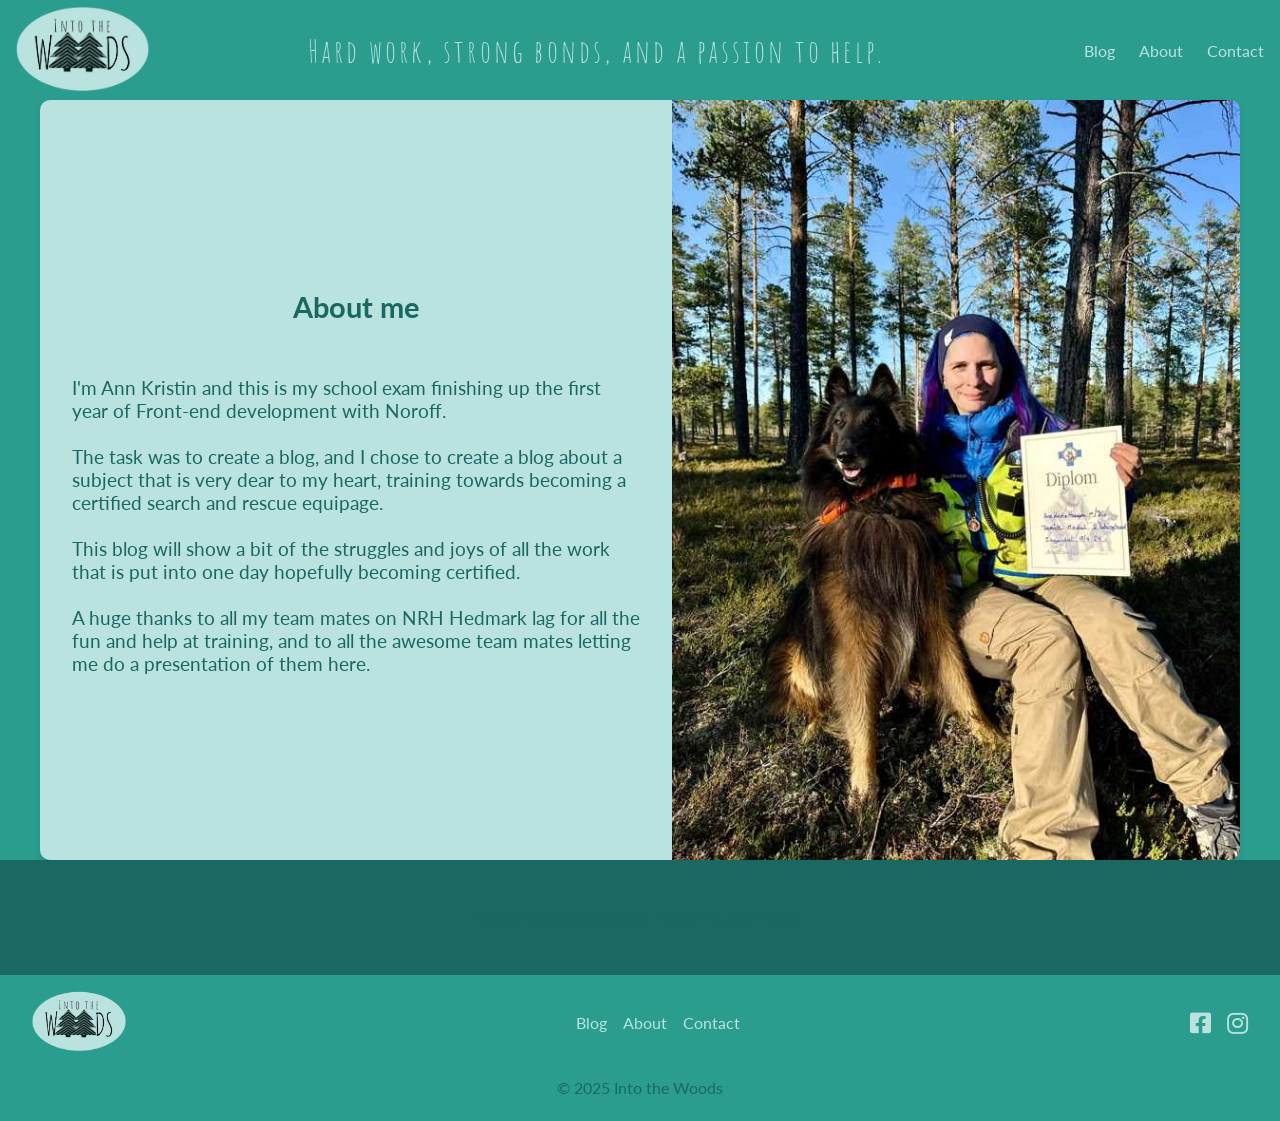
==== about.html @ 309b7427 "Getting there" ====
<!DOCTYPE html>
<html lang="en">
<head>
  <meta charset="UTF-8">
  <meta name="viewport" content="width=device-width, initial-scale=1.0">
  <link href="https://cdnjs.cloudflare.com/ajax/libs/font-awesome/5.15.4/css/all.min.css" rel="stylesheet">
  <link href="https://fonts.googleapis.com/css2?family=Lato:wght@400;700&display=swap" rel="stylesheet">
  <title>Into the Woods</title>
  <link rel="stylesheet" href="css/style.css">
  <script src="js/main.js" defer></script>
  <script src="js/index.js" defer></script>
  <script src="js/carousel.js" defer></script>

</head>
<body>
  <div id="header"></div>

  <main>
    <section class="about-me">
        <div class="about-me-content">
          <div class="about-me-text">
            <h1>About me</h1>
            <p>I'm Ann Kristin and this is my school exam finishing up the first year of Front-end development with Noroff. <br /><br />
              The task was to create a blog, and I chose to create a blog about a subject that is very dear to my heart, training towards becoming a certified search and rescue equipage.<br /><br />
              This blog will show a bit of the struggles and joys of all the work that is put into one day hopefully becoming certified.<br /><br />A huge thanks to all my team mates on NRH Hedmark lag for all the fun and help at training, and to all the awesome team mates letting me do a presentation of them here. </p>
          </div>
          <div class="about-me-image">
            <img src="images/AnnKristinDio.jpg" alt="Dog and handler sitting in the forest showing off a diploma">
          </div>
        </div>
      </section>
      

    <section class="latest-blog-posts">
    <div id="latest-blog-posts"></div>
  </section>

  </main>

  <div id="footer"></div>


</body>
</html>
---- css/style.css ----
:root {
    --primary-color: #2a9d8f; 
    --text-color: #264653; 
    --light-color: #BAE2DF; 
    --dark-color: #1A6862; 
}

/* General styles */
body {
    font-family: 'Lato', Arial, sans-serif; 
    margin: 0;
    padding: 0;
    overflow-x: hidden;
    width: 100%; 
    box-sizing: border-box;
    background-color: var(--primary-color); 
}

main {
  background-color: var(--primary-color); 
  }


h1 {
  text-align: center;
  color: var(--dark-color);
  margin-bottom: 2rem;
}

h2 {
  text-align: center;
  color: var(--dark-color);
}

html {
  overflow-x: hidden; 
}
* {
  box-sizing: border-box; 
}

/* Header Container */
.header-container {
    display: flex;
    justify-content: space-between;
    align-items: center;
    padding: 0.5rem 1rem;
    background-color: var(--primary-color);
    height: 100px;
    box-sizing: border-box;
}

/* Logo */
.logo img {
    max-height: 85px; 
    width: auto; 
    object-fit: contain;
}

/* Slogan Styling */
.header-slogan {
    font-family: 'Amatic SC', cursive;
    font-size: 2rem; 
    color: var(--light-color); 
    margin: 10px;
    text-align: center; 
    letter-spacing: 0.1em; 
  }
  

/* Navigation Links */
.nav-links {
    display: flex;
    list-style: none;
    gap: 1.5rem;
}

.nav-links a {
    color: var(--light-color);
    text-decoration: none;
    font-size: 1rem;
}

.nav-links a:hover,
.nav-links a:focus {
    text-decoration: underline; 
}

.nav-links a.active {
  font-weight: bold;
  text-decoration: underline;
  color: var(--primary-color); 
}

/* Responsive Design header*/
@media (max-width: 768px) {
    .header-container {
        flex-direction: column;
        height: auto;
        padding-inline-start : 0px;
    }

.nav-links {
  display: flex;
  list-style: none;
  gap: 1.5rem;
  padding: 0;
  margin: 0;
}

.nav-links a {
  text-decoration: none;
  color: var(--light-color); 
  font-size: 1.5rem; 
  font-weight: normal;
}

    .logo img {
        width: auto;
    }
}

/* Bottom Section */
.bottom-section {
  height: 300px; 
  overflow: hidden; 
  position: relative;
}

.scroll-container {
  height: 100%;
  overflow-y: scroll;
  -webkit-overflow-scrolling: touch; 
}

.scroll-container::-webkit-scrollbar {
  display: none; 
}

.scroll-container {
  scrollbar-width: none; 
}



.scroll-container img {
  height: auto;
  width: 100%; 
  object-fit: cover; 
}


/* Footer styles */
.footer-container {
  display: flex;
  justify-content: space-between;
  align-items: center;
  background-color: var(--primary-color);
  padding: 1rem 2rem;
  flex-wrap: wrap; 
  color: var(--light-color);
  gap: 1rem; 
}

.footer-logo img {
  max-height: 60px;
  width: auto;
}

.footer-container p {
  margin: 0;
  font-size: 1rem;
  text-align: center;
  width: 100%; 
  bottom: 0; 
  left: 0;
  right: 0;
  background-color: var(--primary-color);
  padding: 0.5rem 0; 
}

.footer-nav,
.social-links {
  list-style: none;
  display: flex;
  gap: 1rem;
  padding: 0;
  margin: 0;
}

.footer-nav a,
.social-links a {
  text-decoration: none;
  color: var(--light-color);
  font-size: 1rem;
}

.footer-nav a:hover,
.social-links a:hover {
  text-decoration: underline;
}

.social-links a {
  font-size: 1.5rem; 
}

/* Responsive design for small screens */
@media (max-width: 768px) {
  .footer-container {
      flex-direction: column;
      align-items: center;
      text-align: center;
      height: auto;
      gap: 1.5rem;
  }

  .footer-logo img {
    max-height: 70px;
  }

  .footer-nav,
  .social-links {
      flex-direction: column; 
      align-items: center; 
      gap: 1.5rem; 
  }
 

  .footer-container p {
      position: static; 
      margin-top: 1rem;
  }

    /* Responsive Design footer */
    .footer-container {
      flex-direction: column; 
      text-align: center; 
    }
  
    .footer-container a {
      font-size: 1.5rem; 
    }

    .social-links a {
      font-size: 2rem; 
    }
  }
  





/* Intro Section */
.intro {
  display: flex;
  justify-content: space-between;
  align-items: stretch; 
  padding: 2rem;
  background-color: var(--light-color);
  max-height: 600px;
  gap: 2rem;

   
}

.intro-content {
  display: flex;
  justify-content: space-between;
  align-items: stretch; 
  width: 100%;
  gap: 2rem;
  max-width: 1200px; 
  margin: 0 auto; 
  width: 100%; 
  box-sizing: border-box; 

}

.intro-content img {
  width: 40%; 
  aspect-ratio: 2 / 3; 
  object-fit: cover; 
  border-radius: 10px;
  box-shadow: 0 4px 6px rgba(0, 0, 0, 0.1);

}

.intro-content p {
  flex: 1; 
  text-align: center;
  font-size: 1.5rem;
  color: var(--light-color);
  background-color: var(--dark-color);
  padding: 2rem;
  border-radius: 10px;
  box-shadow: 0 4px 6px rgba(0, 0, 0, 0.1);
  display: flex;
  justify-content: center;
  align-items: center;
}

  /* Responsive Design intro */

@media (max-width: 768px) {
  .intro {
    flex-direction: column; 
    align-items: center; 
    padding: 0rem; 
    max-height: none;
  }

  .intro-content {
    flex-direction: column; 
    align-items: center; 
    gap: 0rem;
}

  .intro-content img {
    width: 75%; 
    border-radius: 0%;

  }

  .intro-content p {
    width: auto; 
    height: 100%;
    margin: 0%;
    border-radius: 0%;
    margin-bottom: 20px;
  }

  .intro-content img:last-of-type {
    display: none; 
  }

}


/* Latest Blog Posts Carousel */

.latest-blog-posts {
  text-align: center;
  padding: 2rem 1rem; 
  background-color: var(--dark-color);
  color: var(--light-color);
  position: relative;
}

.carousel-heading {
  text-align: center; 
  font-size: 1.8rem; 
  color: var(--light-color); 
  margin-bottom: 20px; 
}

.carousel-container {
  position: relative;
  display: flex;
  align-items: center; 
  justify-content: center; 
  padding: 2rem;
  max-width: 1200px; 
    margin: 0 auto; 
    overflow: hidden; 
}

.carousel {
  display: flex;
  transition: transform 0.5s ease-in-out;
  width: 100%;
  position: relative;
}

.carousel-item {
  flex: 0 0 calc(100% / 3); 
  box-sizing: border-box;
  padding: 10px;
  text-align: center;
}

.carousel-link {
  text-decoration: none; 
  color: inherit; 
}

.carousel-link:hover .carousel-title {
  text-decoration: underline; 
}

.carousel-image {
  width: 100%; 
  aspect-ratio: 3 / 2; 
  object-fit: cover; 
  border-radius: 10px;
}

.carousel-title {
  font-size: 1rem;
  color: var(--light-color);
  margin: 10px 0;
  transition: color 0.3s; 
}

.carousel-title:hover {
  color: var(--primary-color); 
}


.carousel-btn {
  position: absolute;
  top: 50%; 
  transform: translateY(-50%);
  background-color: rgba(0, 0, 0, 0.5); 
  color: white;
  border: none;
  padding: 10px 15px;
  cursor: pointer;
  border-radius: 50%;
  z-index: 10;
  height: auto;
  width: auto;
}

.carousel-btn:hover {
  background-color: var(--primary-color); 
  color: var(--light-color); 
}

.carousel-btn.left {
  left: 0px; 
}

.carousel-btn.right {
  right: 0px; 
}

.carousel-dots {
  display: flex;
  justify-content: center;
  margin-top: 10px; 
}

.carousel-dot {
  width: 10px;
  height: 10px;
  background-color: #ccc;
  border-radius: 50%;
  margin: 0 5px;
  cursor: pointer;
}

.carousel-dot.active {
  background-color: #264653;
}

.view-all-link {
  text-align: center;
  margin-top: 30px; 
  margin-bottom: 30px;
}

.view-all-link a {
  font-size: 1.2rem;
  color: var(--light-color);
  font-weight: bold;
  text-decoration: none;
  padding: 0.5rem 1rem;
  border-radius: 8px;
  transition: background-color 0.3s, color 0.3s;
}

.view-all-link a:hover {
  background-color: var(--primary-color);
  color: var(--light-color); 
  text-decoration: none;
}


/* Responsive Design carousel */
@media (max-width: 768px) {
  
  .latest-blog-posts {
    padding: 1rem; 
  }

  .carousel {
    max-height: auto; 
  }

  .carousel-item {
    flex: 0 0 100%; 
    padding: 0.5rem; 
  }

  .carousel-title {
    font-size: 1rem; 
    margin-top: 0.5rem; 
  }

  .carousel-btn {
    display: none; 
  }

  .carousel-dots {
    margin-top: 1rem; 
  }


}
/* About Me Section */
.about-me-content {
  display: flex;
  align-items: stretch; 
  width: 100%;
  max-width: 1200px;
  margin: 0 auto; 
  border-radius: 10px; 
  overflow: hidden; 
  box-shadow: 0 4px 6px rgba(0, 0, 0, 0.1);
}

.about-me-text {
  flex: 1; 
  background-color: var(--light-color); 
  padding: 2rem;
  display: flex;
  flex-direction: column;
  justify-content: center; 
  color: var(--text-color);
  font-size: 1.2rem;
}

.about-me-text h2 {
  margin-top: 0;
  margin-bottom: 1rem;
  color: var(--dark-color);
  text-align: center;
}

.about-me-image {
  flex: 1; 
}

.about-me-image img {
  width: 100%; 
  height: 100%; 
  object-fit: cover; 
}

/* Responsiv Design */
@media (max-width: 768px) {
  .about-me-content {
    flex-direction: column; 
    border-radius: 0%;
  }

  .about-me-text {
    padding: 1.5rem; 
  }

  .about-me-image img {
    height: auto; 
  }
}


/* Contact Section */

.contact-header {
  background-color: var(--primary-color);
  padding: 1rem;
}

.contact-container {
  display: flex;
  justify-content: center;
  align-items: stretch;
  margin: 2rem auto;
  max-width: 1200px;
  gap: 2rem;
  background-color: var(--primary-color);
  padding: 2rem;

}

.info-box,
.form-box {
  background-color: var(--light-color);
  border-radius: 20px;
  flex: 1; 
  display: flex;
  flex-direction: column;
  justify-content: space-between; 
  overflow: hidden;
  
}
.info-content {
  display: flex;
  flex-direction: column;
  text-align: center;
  
}

.info-box h2,
.form-box h2 {
  margin-top: 0;
  margin-bottom: 1rem;
  text-align: center; 
  color: var(--dark-color);
  padding: 2rem;
  margin-bottom: 0; 
  padding-bottom: 0;
}

.info-box img {
  margin-top: auto; 
  width: 100%;
  height: auto; 
  object-fit: cover; 
  border-radius: 0 0 20px 20px; 
}
.info-box h2, p {
  color: var(--dark-color);
}

.info-box p {
  padding: 2rem;
}

.form-box h2, label {
  color: var(--dark-color);
}

form {
  display: flex;
  flex-direction: column;
  flex: 1;
  justify-content: center; 
  padding: 2rem;
}

.form-box form {
  display: flex;
  flex-direction: column;
  flex: 1;
  justify-content: flex-start; 
  padding: 2rem;
}

form label {
  margin-top: 1rem;
  margin-left: 0.3rem;
  margin-bottom: 0.3rem;
}

form button {
  margin-top: 1rem;
}

input,
textarea {
  padding: 0.8rem;
  border: 1px solid #ccc;
  border-radius: 10px;
  font-size: 1rem;
}

textarea {
  resize: none;
  height: 120px;
}

button {
  background-color: #264653;
  color: white;
  padding: 0.8rem;
  border: none;
  border-radius: 10px;
  font-size: 1rem;
  cursor: pointer;
  margin-top: 1rem; 
}

button:hover {
  background-color: #1A6862;
}

#error-messages {
  margin-top: 1rem;
  color: var(--dark-color);
  font-size: 0.9rem;
}

@media (max-width: 768px) {
  .contact-container {
    flex-direction: column;
    padding: 0rem;
    gap: 0rem;
  }

  .info-box,
  .form-box {
    width: 100%;
  margin: 0 0; 
  border-radius: 0px;
  }

  .info-box img {
    height: 200px; 
    border-radius: 0px;
  }

}

/* Blog posts overview */
.blog-overview {
  padding: 2rem;
  background-color: var(--primary-color);
  text-align: center;
  max-width: 1200px;
  margin: auto;
}

.blog-overview-top {
  background-color: var(--light-color) ;
  
}

.blog-overview-top h1 {
padding-top: 1rem;
}

.filters {
  display: flex;
  justify-content: center;
  gap: 1rem;

}

.filters button {
  padding: 0.5rem 1rem;
  background-color: var(--light-color);
  color: var(--dark-color);
  border: none;
  border-radius: 5px;
  cursor: pointer;
  font-size: 1rem;
}

.filters button:hover {
  background-color: var(--dark-color);
  color: var(--light-color);
}

.blog-grid {
  display: grid;
  grid-template-columns: repeat(auto-fit, minmax(300px, 1fr));
  gap: 1rem;
  margin: 0 auto;
  margin-bottom: 2rem;
  background-color: var(--dark-color);
  padding: 1rem;
}



.blog-post {
  background-color: var(--light-color);
  border-radius: 10px;
  overflow: hidden;
  box-shadow: 0 4px 6px rgba(0, 0, 0, 0.1);
  text-align: center;
  text-decoration: none;
  transition: transform 0.3s ease, box-shadow 0.3s ease;
}
.blog-overview .blog-post:hover {
  transform: translateY(-5px);
  box-shadow: 0 4px 6px rgba(0, 0, 0, 0.2);
}

.blog-post-page .blog-post:hover {
  transform: none; 
  box-shadow: none;
}


.blog-post img {
  width: 100%;
  height: 250px;
  object-fit: cover;
  object-position: 50% 25%;
}

.blog-post h2 {
  font-size: 1rem;
  color: var(--dark-color);
  padding: 0.5rem;
}

.load-more {
  margin: 20px auto;
  padding: 0.7rem 2rem;
  background-color: var(--dark-color);
  color: var(--light-color);
  border: none;
  border-radius: 5px;
  cursor: pointer;
  font-size: 1rem;
  text-align: center;
  
}

.load-more:hover {
  background-color: var(--primary-color);
}

@media (max-width: 768px) {
  .blog-overview {
    padding: 0%;  
  }
}

#comments-section {
  margin-top: 30px;
  padding: 20px;
  background-color: var(--light-color);
  border-radius: 8px;
}

#comment-form {
  display: flex;
  flex-direction: column;
  gap: 10px;
}

#comment-form input, #comment-form textarea {
  width: 100%;
  padding: 10px;
  border: 1px solid var(--dark-color);
  border-radius: 5px;
}

#comment-form button {
  background-color: var(--primary-color);
  color: white;
  padding: 10px;
  border: none;
  border-radius: 5px;
  cursor: pointer;
}

#comments-list ul {
  list-style-type: none;
  padding: 0;
}

#comments-list li {
  background: white;
  margin-top: 10px;
  padding: 10px;
  border-radius: 5px;
}


/* Style for the modal - hidden by default */
.modal {
  display: none; 
  position: fixed;
  z-index: 1000;
  left: 0;
  top: 0;
  width: 100%;
  height: 100%;
  background-color: rgba(0, 0, 0, 0.8); 

  justify-content: center;
  align-items: center;
  overflow: hidden; 
}

/* Active class to show the modal */
.modal.active {
  display: flex;
}

/* Style for the modal content (the image) */
.modal-content {
  max-width: 90%;
  max-height: 90%;
  border-radius: 10px;
  box-shadow: 0px 4px 8px rgba(0, 0, 0, 0.5);
  background: var(--text-color);
  object-fit: contain;
}

/* Ensure modal content does not take up unnecessary space */
.modal img {
  display: block;
  width: auto;
  max-width: 90%;
  height: auto;
  max-height: 90%;
  margin: auto;
  border-radius: 10px;
}
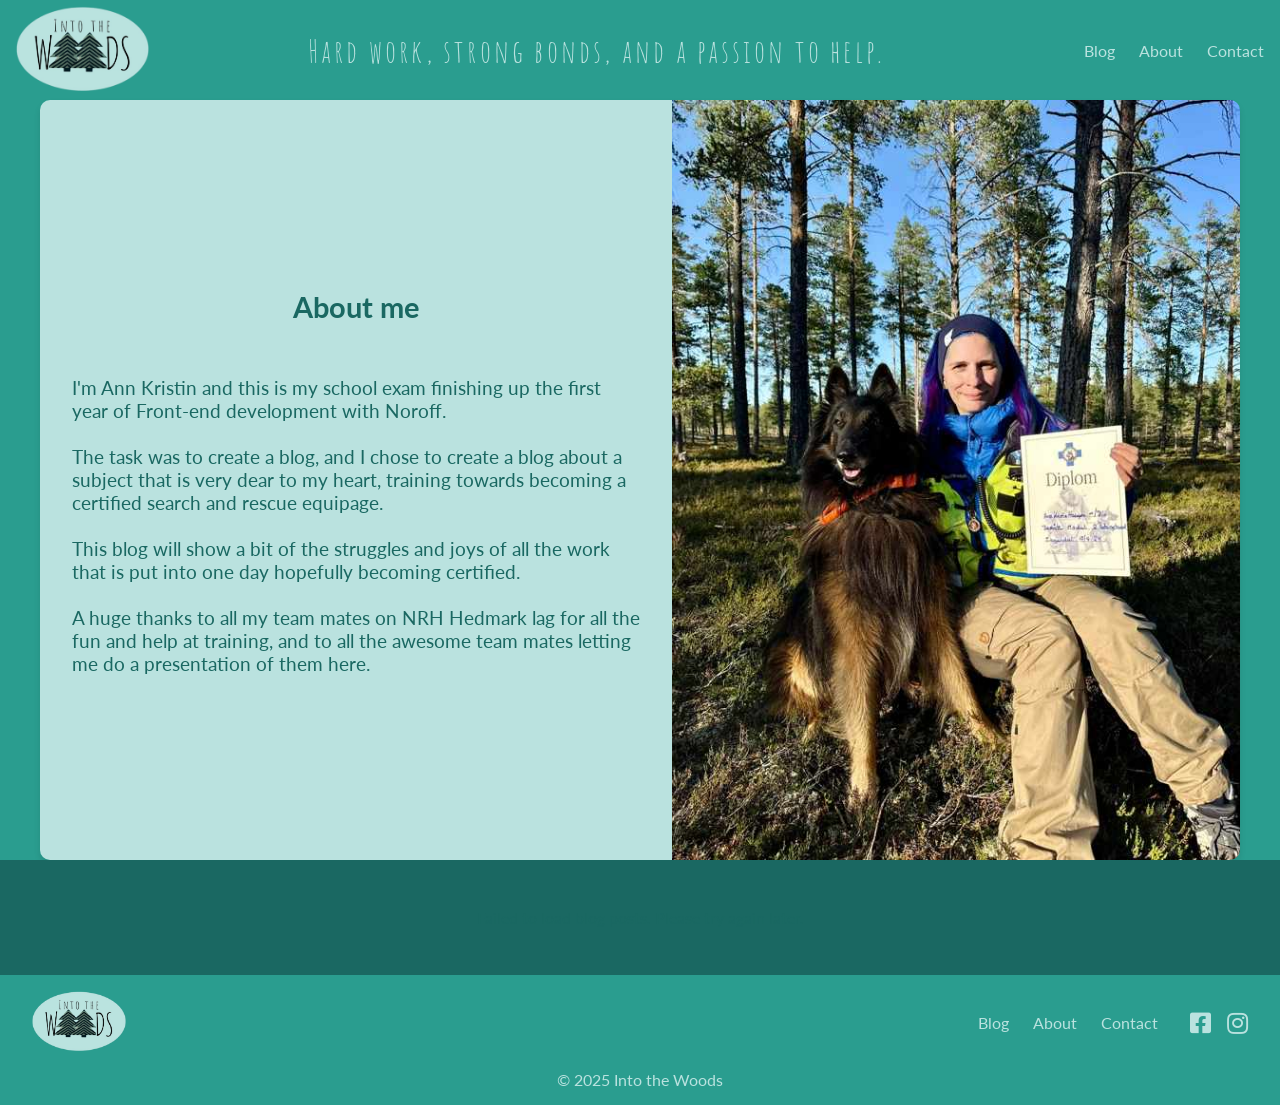
==== commit e05db06f: "hotjar" ====
--- a/about.html
+++ b/about.html
@@ -7,10 +7,22 @@
   <link href="https://fonts.googleapis.com/css2?family=Lato:wght@400;700&display=swap" rel="stylesheet">
   <title>Into the Woods</title>
   <link rel="stylesheet" href="css/style.css">
+  <link rel="icon" type="image/x-icon" href="favicon.ico">
+
   <script src="js/main.js" defer></script>
   <script src="js/index.js" defer></script>
   <script src="js/carousel.js" defer></script>
-
+<!-- Hotjar Tracking Code for Into the woods -->
+<script>
+  (function(h,o,t,j,a,r){
+      h.hj=h.hj||function(){(h.hj.q=h.hj.q||[]).push(arguments)};
+      h._hjSettings={hjid:5291741,hjsv:6};
+      a=o.getElementsByTagName('head')[0];
+      r=o.createElement('script');r.async=1;
+      r.src=t+h._hjSettings.hjid+j+h._hjSettings.hjsv;
+      a.appendChild(r);
+  })(window,document,'https://static.hotjar.com/c/hotjar-','.js?sv=');
+</script>
 </head>
 <body>
   <div id="header"></div>
--- a/css/style.css
+++ b/css/style.css
@@ -32,6 +32,10 @@
   color: var(--dark-color);
 }
 
+h3 {
+  color: var(--dark-color);
+}
+
 html {
   overflow-x: hidden; 
 }
@@ -142,7 +146,6 @@
 }
 
 
-
 .scroll-container img {
   height: auto;
   width: 100%; 
@@ -153,13 +156,12 @@
 /* Footer styles */
 .footer-container {
   display: flex;
-  justify-content: space-between;
+  justify-content: space-between; /* Logoen til venstre, navigasjonslenker + sosiale lenker til høyre */
   align-items: center;
   background-color: var(--primary-color);
   padding: 1rem 2rem;
-  flex-wrap: wrap; 
-  color: var(--light-color);
-  gap: 1rem; 
+  gap: 1rem;
+  flex-wrap: wrap; /* Responsiv oppførsel */
 }
 
 .footer-logo img {
@@ -167,84 +169,95 @@
   width: auto;
 }
 
+.footer-links {
+  display: flex;
+  justify-content: flex-end; /* Flytter alt til høyre */
+  align-items: center; /* Vertikal justering */
+  gap: 2rem; /* Avstand mellom navigasjon og sosiale lenker */
+}
+
+.footer-nav {
+  display: flex;
+  list-style: none;
+  gap: 1.5rem;
+  padding: 0;
+  margin: 0;
+}
+
+.footer-nav a {
+  text-decoration: none;
+  color: var(--light-color);
+  font-size: 1rem;
+}
+
+.footer-nav a:hover {
+  text-decoration: underline;
+}
+
+.social-links {
+  display: flex;
+  gap: 1rem;
+  list-style: none;
+  padding: 0;
+  margin: 0;
+}
+
+.social-links a {
+  color: var(--light-color);
+  font-size: 1.5rem;
+  text-decoration: none;
+}
+
+.social-links a:hover {
+  color: var(--primary-color);
+}
+
 .footer-container p {
   margin: 0;
   font-size: 1rem;
-  text-align: center;
-  width: 100%; 
-  bottom: 0; 
-  left: 0;
-  right: 0;
-  background-color: var(--primary-color);
-  padding: 0.5rem 0; 
-}
-
-.footer-nav,
-.social-links {
-  list-style: none;
-  display: flex;
-  gap: 1rem;
-  padding: 0;
-  margin: 0;
-}
-
-.footer-nav a,
-.social-links a {
-  text-decoration: none;
+  width: 100%; /* Sørger for at copyright-teksten er sentrert */
+  text-align: center;
   color: var(--light-color);
-  font-size: 1rem;
-}
-
-.footer-nav a:hover,
-.social-links a:hover {
-  text-decoration: underline;
-}
-
-.social-links a {
-  font-size: 1.5rem; 
-}
+}
+
+
 
 /* Responsive design for small screens */
 @media (max-width: 768px) {
   .footer-container {
       flex-direction: column;
       align-items: center;
-      text-align: center;
-      height: auto;
-      gap: 1.5rem;
+     
+  }
+
+ .social-links a {
+      font-size: 2rem;
+  }
+
+  .footer-nav a {
+      font-size: 1.5rem;
   }
 
   .footer-logo img {
     max-height: 70px;
   }
 
-  .footer-nav,
-  .social-links {
-      flex-direction: column; 
-      align-items: center; 
-      gap: 1.5rem; 
-  }
- 
-
-  .footer-container p {
-      position: static; 
-      margin-top: 1rem;
-  }
-
-    /* Responsive Design footer */
-    .footer-container {
-      flex-direction: column; 
-      text-align: center; 
-    }
-  
-    .footer-container a {
-      font-size: 1.5rem; 
-    }
-
-    .social-links a {
-      font-size: 2rem; 
-    }
-  }
+  .footer-links {
+    flex-direction: column; /* Stabler navigasjon og sosiale lenker vertikalt */
+    align-items: center; /* Sentraliserer dem */
+    gap: 2rem; /* Reduserer avstanden */
+}
+
+.footer-nav {
+    justify-content: center; /* Sentraliserer navigasjonslenker */
+    gap: 1rem;
+}
+
+.social-links {
+    justify-content: center; /* Sentraliserer sosiale lenker */
+    gap: 2rem;
+}
+}
   
 
 
@@ -300,6 +313,18 @@
   align-items: center;
 }
 
+.intro-text {
+  background: var(--light-color);
+  padding: 2rem;
+
+}
+
+.intro-text p {
+  font-size: 1.5rem;
+  max-width: 1200px; 
+  margin: 0 auto; 
+  text-align: center;
+}
   /* Responsive Design intro */
 
 @media (max-width: 768px) {
@@ -769,11 +794,12 @@
   background-color: var(--light-color);
   border-radius: 10px;
   overflow: hidden;
-  box-shadow: 0 4px 6px rgba(0, 0, 0, 0.1);
   text-align: center;
   text-decoration: none;
   transition: transform 0.3s ease, box-shadow 0.3s ease;
 }
+
+
 .blog-overview .blog-post:hover {
   transform: translateY(-5px);
   box-shadow: 0 4px 6px rgba(0, 0, 0, 0.2);
@@ -821,6 +847,39 @@
   }
 }
 
+
+/* Blog page */
+.blog-post-container {
+  max-width: 800px;
+  margin: 0 auto;
+  padding: 20px;
+  background-color: var(--light-color);
+  border-radius: 10px;
+  box-shadow: 0 4px 6px rgba(0, 0, 0, 0.1);
+}
+
+.blog-post-container img {
+  max-width: 50%;
+  height: auto;
+  display: block;
+  margin: 20px auto;
+  object-fit: cover;
+  border-radius: 10px;
+  box-shadow: 0 2px 4px rgba(0, 0, 0, 0.1);
+}
+
+.blog-content {
+  text-align: left;
+}
+
+.blog-post h1 {
+  font-size: 2rem;
+  text-align: center;
+  margin-bottom: 10px;
+  color: var(--primary-color);
+}
+
+/* Comments Section */
 #comments-section {
   margin-top: 30px;
   padding: 20px;
@@ -834,7 +893,8 @@
   gap: 10px;
 }
 
-#comment-form input, #comment-form textarea {
+#comment-form input,
+#comment-form textarea {
   width: 100%;
   padding: 10px;
   border: 1px solid var(--dark-color);
@@ -850,20 +910,79 @@
   cursor: pointer;
 }
 
+#comments-list {
+ padding: 2rem;
+}
+
 #comments-list ul {
   list-style-type: none;
   padding: 0;
 }
 
 #comments-list li {
-  background: white;
+  background: #DDF6F5;
   margin-top: 10px;
+  padding: 2rem;
+  border-radius: 5px;
+}
+
+.comment-section {
+  max-width: 800px;
+  margin: 40px auto;
+  padding: 20px;
+  background-color: var(--light-color);
+  border-radius: 10px;
+  box-shadow: 0 2px 4px rgba(0, 0, 0, 0.1);
+}
+
+.comment-section h2 {
+  text-align: center;
+  color: var(--primary-color);
+  margin-bottom: 20px;
+}
+
+.comment-section input,
+.comment-section textarea {
+  width: 100%;
   padding: 10px;
+  margin-bottom: 10px;
+  border: 1px solid var(--dark-color);
   border-radius: 5px;
-}
-
-
-/* Style for the modal - hidden by default */
+  font-size: 1rem;
+}
+
+.comment-section button {
+  display: block;
+  width: 100%;
+  padding: 10px;
+  background-color: var(--primary-color);
+  color: var(--light-color);
+  font-size: 1rem;
+  border: none;
+  border-radius: 5px;
+  cursor: pointer;
+  transition: background-color 0.3s ease;
+}
+
+.comment-section button:hover {
+  background-color: var(--light-color);
+  color: var(--dark-color);
+}
+
+.comment-section ul {
+  list-style: none;
+  padding: 0;
+}
+
+.comment-section li {
+  margin-bottom: 10px;
+  padding: 10px;
+  background: var(--light-color);
+  border-radius: 5px;
+  box-shadow: 0 2px 4px rgba(0, 0, 0, 0.1);
+}
+
+/* Modal styles */
 .modal {
   display: none; 
   position: fixed;
@@ -873,18 +992,15 @@
   width: 100%;
   height: 100%;
   background-color: rgba(0, 0, 0, 0.8); 
-
   justify-content: center;
   align-items: center;
   overflow: hidden; 
 }
 
-/* Active class to show the modal */
 .modal.active {
   display: flex;
 }
 
-/* Style for the modal content (the image) */
 .modal-content {
   max-width: 90%;
   max-height: 90%;
@@ -894,7 +1010,6 @@
   object-fit: contain;
 }
 
-/* Ensure modal content does not take up unnecessary space */
 .modal img {
   display: block;
   width: auto;
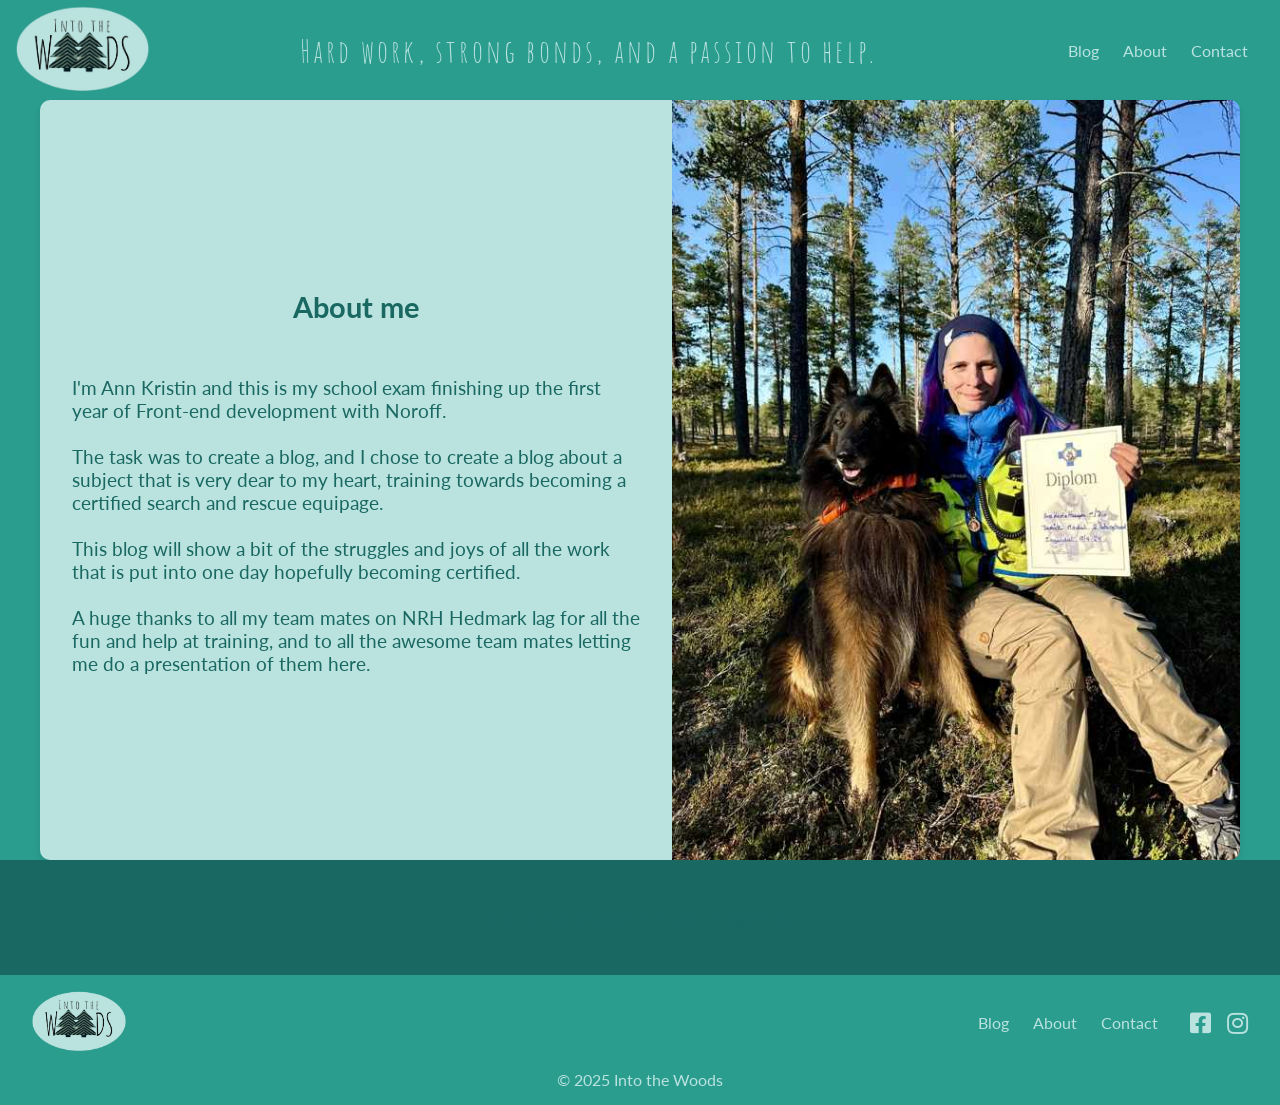
==== commit adcb4626: "Title fixes" ====
--- a/about.html
+++ b/about.html
@@ -5,12 +5,13 @@
   <meta name="viewport" content="width=device-width, initial-scale=1.0">
   <link href="https://cdnjs.cloudflare.com/ajax/libs/font-awesome/5.15.4/css/all.min.css" rel="stylesheet">
   <link href="https://fonts.googleapis.com/css2?family=Lato:wght@400;700&display=swap" rel="stylesheet">
-  <title>Into the Woods</title>
+  <title>About | Into the Woods</title>
   <link rel="stylesheet" href="css/style.css">
   <link rel="icon" type="image/x-icon" href="favicon.ico">
+  <link rel="shortcut icon" href="favicon.ico">
+  
 
   <script src="js/main.js" defer></script>
-  <script src="js/index.js" defer></script>
   <script src="js/carousel.js" defer></script>
 <!-- Hotjar Tracking Code for Into the woods -->
 <script>
--- a/css/style.css
+++ b/css/style.css
@@ -77,6 +77,7 @@
     display: flex;
     list-style: none;
     gap: 1.5rem;
+    margin-right: 1rem;
 }
 
 .nav-links a {
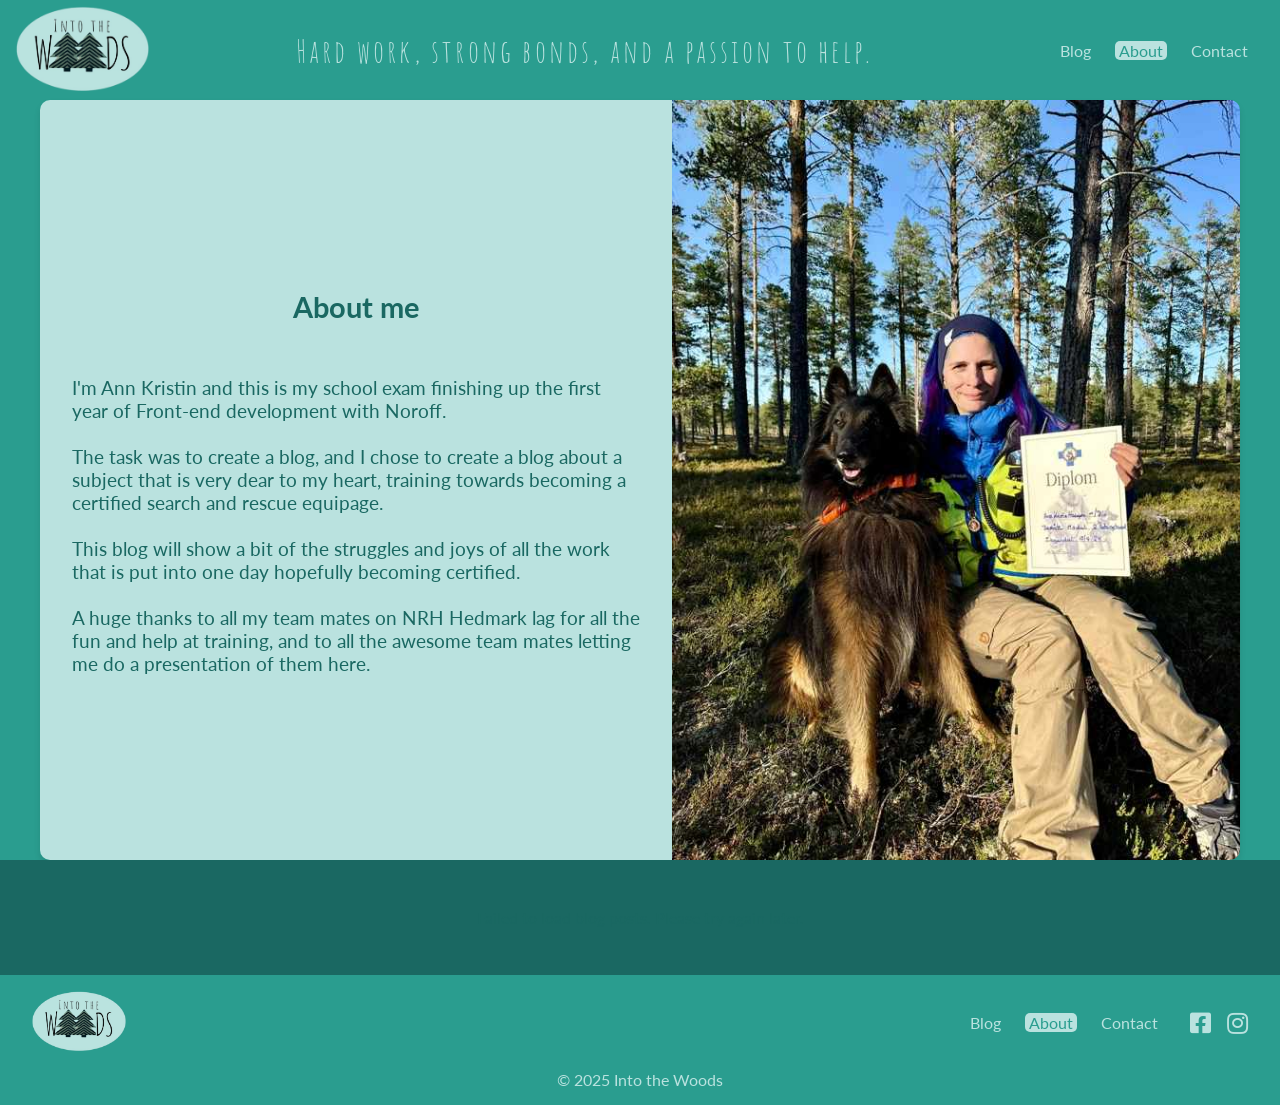
==== commit 17479a62: "Fixes after testing" ====
--- a/about.html
+++ b/about.html
@@ -7,9 +7,7 @@
   <link href="https://fonts.googleapis.com/css2?family=Lato:wght@400;700&display=swap" rel="stylesheet">
   <title>About | Into the Woods</title>
   <link rel="stylesheet" href="css/style.css">
-  <link rel="icon" type="image/x-icon" href="favicon.ico">
-  <link rel="shortcut icon" href="favicon.ico">
-  
+  <link rel="icon" type="image/png" href="/favicon.png">
 
   <script src="js/main.js" defer></script>
   <script src="js/carousel.js" defer></script>
--- a/css/style.css
+++ b/css/style.css
@@ -91,11 +91,16 @@
     text-decoration: underline; 
 }
 
-.nav-links a.active {
-  font-weight: bold;
-  text-decoration: underline;
-  color: var(--primary-color); 
-}
+.nav-links a.active,
+.footer-nav a.active {
+    color: var(--primary-color); /* Eller en annen fremhevet farge */
+    padding-left: 4px;
+    padding-right: 4px;
+    transition: all 0.3s ease;
+    background-color: var(--light-color);
+    border-radius: 5px;
+}
+
 
 /* Responsive Design header*/
 @media (max-width: 768px) {
@@ -210,7 +215,7 @@
 }
 
 .social-links a:hover {
-  color: var(--primary-color);
+  color: var(--dark-color);
 }
 
 .footer-container p {
@@ -220,6 +225,7 @@
   text-align: center;
   color: var(--light-color);
 }
+
 
 
 
@@ -779,6 +785,17 @@
   color: var(--light-color);
 }
 
+.filters button.active {
+  background-color: var(--primary-color); /* Bruk en variabel eller en fast farge */
+  color: white;
+  border: 2px solid var(--primary-color);
+  border-radius: 5px;
+  font-weight: bold;
+  transform: scale(1.05);
+  transition: all 0.2s ease;
+}
+
+
 .blog-grid {
   display: grid;
   grid-template-columns: repeat(auto-fit, minmax(300px, 1fr));
@@ -982,6 +999,26 @@
   border-radius: 5px;
   box-shadow: 0 2px 4px rgba(0, 0, 0, 0.1);
 }
+
+.adjacent-links {
+  display: flex;
+  justify-content: space-between;
+  margin-top: 20px;
+  padding-top: 10px;
+  border-top: 1px solid #ccc;
+}
+
+.adjacent-links a {
+  color: var(--primary-color);
+  text-decoration: none;
+  font-weight: bold;
+  transition: color 0.2s ease;
+}
+
+.adjacent-links a:hover {
+  color: var(--dark-color);
+}
+
 
 /* Modal styles */
 .modal {
@@ -1020,3 +1057,17 @@
   margin: auto;
   border-radius: 10px;
 }
+
+@media (max-width: 768px) {
+    .blog-image {
+        width: 100vw; /* Fyll hele skjermbredden */
+        margin: 0; /* Fjern marginer */
+    }
+
+    .blog-post-container img { 
+        max-width: 100%; /* Fyll hele skjermbredden */
+        margin: 0px;
+        padding: 0px;
+        border-radius: 0%;
+}
+}
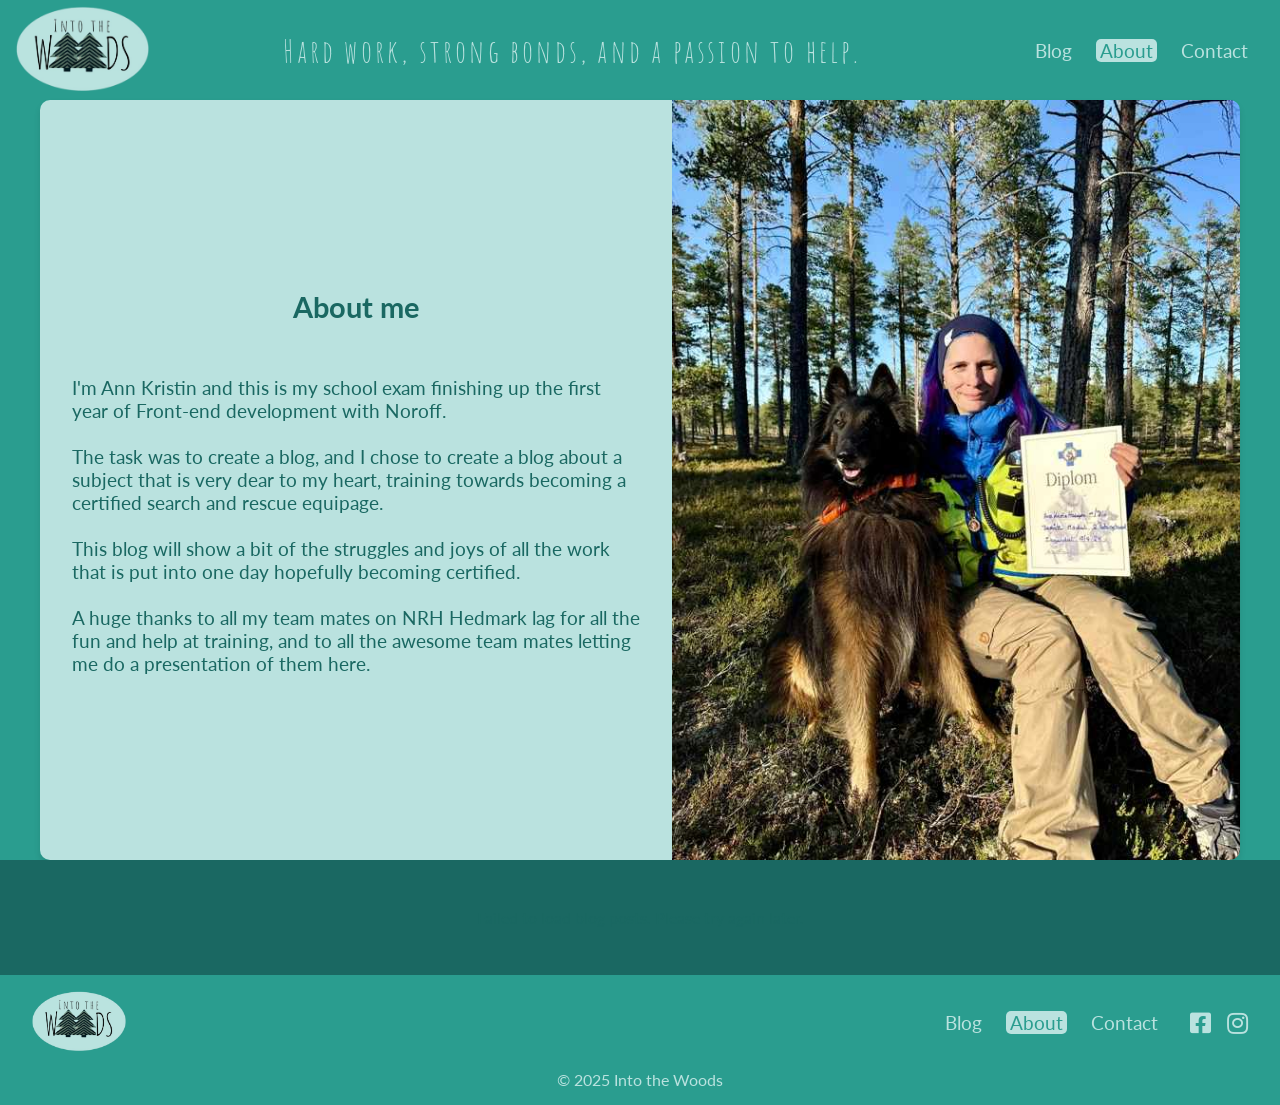
==== commit f09c05eb: "Added descriptions" ====
--- a/about.html
+++ b/about.html
@@ -6,6 +6,7 @@
   <link href="https://cdnjs.cloudflare.com/ajax/libs/font-awesome/5.15.4/css/all.min.css" rel="stylesheet">
   <link href="https://fonts.googleapis.com/css2?family=Lato:wght@400;700&display=swap" rel="stylesheet">
   <title>About | Into the Woods</title>
+  <meta name="description" content="Learn more about me, and my journey towards becoming a certified search and rescue handler.">
   <link rel="stylesheet" href="css/style.css">
   <link rel="icon" type="image/png" href="/favicon.png">
 
--- a/css/style.css
+++ b/css/style.css
@@ -83,7 +83,7 @@
 .nav-links a {
     color: var(--light-color);
     text-decoration: none;
-    font-size: 1rem;
+    font-size: 1.2rem;
 }
 
 .nav-links a:hover,
@@ -93,7 +93,7 @@
 
 .nav-links a.active,
 .footer-nav a.active {
-    color: var(--primary-color); /* Eller en annen fremhevet farge */
+    color: var(--primary-color); 
     padding-left: 4px;
     padding-right: 4px;
     transition: all 0.3s ease;
@@ -101,8 +101,6 @@
     border-radius: 5px;
 }
 
-
-/* Responsive Design header*/
 @media (max-width: 768px) {
     .header-container {
         flex-direction: column;
@@ -111,6 +109,45 @@
     }
 
 .nav-links {
+  padding: 0;
+  margin: 0;
+}
+
+.nav-links a {
+  font-size: 1.5rem; 
+  font-weight: normal;
+}
+
+.logo img {
+  width: auto;
+}
+}
+
+
+/* Footer styles */
+.footer-container {
+  display: flex;
+  justify-content: space-between; 
+  align-items: center;
+  background-color: var(--primary-color);
+  padding: 1rem 2rem;
+  gap: 1rem;
+  flex-wrap: wrap; 
+}
+
+.footer-logo img {
+  max-height: 60px;
+  width: auto;
+}
+
+.footer-links {
+  display: flex;
+  justify-content: flex-end; 
+  align-items: center; 
+  gap: 2rem; 
+}
+
+.footer-nav {
   display: flex;
   list-style: none;
   gap: 1.5rem;
@@ -118,82 +155,10 @@
   margin: 0;
 }
 
-.nav-links a {
-  text-decoration: none;
-  color: var(--light-color); 
-  font-size: 1.5rem; 
-  font-weight: normal;
-}
-
-    .logo img {
-        width: auto;
-    }
-}
-
-/* Bottom Section */
-.bottom-section {
-  height: 300px; 
-  overflow: hidden; 
-  position: relative;
-}
-
-.scroll-container {
-  height: 100%;
-  overflow-y: scroll;
-  -webkit-overflow-scrolling: touch; 
-}
-
-.scroll-container::-webkit-scrollbar {
-  display: none; 
-}
-
-.scroll-container {
-  scrollbar-width: none; 
-}
-
-
-.scroll-container img {
-  height: auto;
-  width: 100%; 
-  object-fit: cover; 
-}
-
-
-/* Footer styles */
-.footer-container {
-  display: flex;
-  justify-content: space-between; /* Logoen til venstre, navigasjonslenker + sosiale lenker til høyre */
-  align-items: center;
-  background-color: var(--primary-color);
-  padding: 1rem 2rem;
-  gap: 1rem;
-  flex-wrap: wrap; /* Responsiv oppførsel */
-}
-
-.footer-logo img {
-  max-height: 60px;
-  width: auto;
-}
-
-.footer-links {
-  display: flex;
-  justify-content: flex-end; /* Flytter alt til høyre */
-  align-items: center; /* Vertikal justering */
-  gap: 2rem; /* Avstand mellom navigasjon og sosiale lenker */
-}
-
-.footer-nav {
-  display: flex;
-  list-style: none;
-  gap: 1.5rem;
-  padding: 0;
-  margin: 0;
-}
-
 .footer-nav a {
   text-decoration: none;
   color: var(--light-color);
-  font-size: 1rem;
+  font-size: 1.2rem;
 }
 
 .footer-nav a:hover {
@@ -221,7 +186,7 @@
 .footer-container p {
   margin: 0;
   font-size: 1rem;
-  width: 100%; /* Sørger for at copyright-teksten er sentrert */
+  width: 100%;  
   text-align: center;
   color: var(--light-color);
 }
@@ -250,18 +215,18 @@
   }
 
   .footer-links {
-    flex-direction: column; /* Stabler navigasjon og sosiale lenker vertikalt */
-    align-items: center; /* Sentraliserer dem */
-    gap: 2rem; /* Reduserer avstanden */
+    flex-direction: column; 
+    align-items: center; 
+    gap: 2rem; 
 }
 
 .footer-nav {
-    justify-content: center; /* Sentraliserer navigasjonslenker */
+    justify-content: center; 
     gap: 1rem;
 }
 
 .social-links {
-    justify-content: center; /* Sentraliserer sosiale lenker */
+    justify-content: center; 
     gap: 2rem;
 }
 }
@@ -455,7 +420,7 @@
 }
 
 .carousel-btn:hover {
-  background-color: var(--primary-color); 
+  background-color: rgba(0, 0, 0, 0.5); 
   color: var(--light-color); 
 }
 
@@ -530,10 +495,6 @@
     margin-top: 0.5rem; 
   }
 
-  .carousel-btn {
-    display: none; 
-  }
-
   .carousel-dots {
     margin-top: 1rem; 
   }
@@ -634,7 +595,7 @@
   
 }
 
-.info-box h2,
+.info-box h1,
 .form-box h2 {
   margin-top: 0;
   margin-bottom: 1rem;
@@ -786,7 +747,7 @@
 }
 
 .filters button.active {
-  background-color: var(--primary-color); /* Bruk en variabel eller en fast farge */
+  background-color: var(--primary-color); 
   color: white;
   border: 2px solid var(--primary-color);
   border-radius: 5px;
@@ -822,12 +783,6 @@
   transform: translateY(-5px);
   box-shadow: 0 4px 6px rgba(0, 0, 0, 0.2);
 }
-
-.blog-post-page .blog-post:hover {
-  transform: none; 
-  box-shadow: none;
-}
-
 
 .blog-post img {
   width: 100%;
@@ -1059,15 +1014,57 @@
 }
 
 @media (max-width: 768px) {
-    .blog-image {
-        width: 100vw; /* Fyll hele skjermbredden */
-        margin: 0; /* Fjern marginer */
-    }
-
-    .blog-post-container img { 
-        max-width: 100%; /* Fyll hele skjermbredden */
+  .blog-image {
+    max-width: 100%;
+    height: auto;
+    display: block;
+    margin: 0 auto;
+}
+
+
+.blog-post-container img { 
+        max-width: 100%; 
         margin: 0px;
         padding: 0px;
         border-radius: 0%;
 }
+}
+
+.parallax-container {
+  position: relative;
+  height: 500px; 
+  overflow: hidden; 
+  background-color: transparent; 
+}
+
+.parallax-image {
+  position: absolute;
+  top: 0;
+  left: 0;
+  width: 100%; 
+  height: 800px; 
+  object-fit: cover; 
+  transform: translateY(0); 
+  will-change: transform; 
+}
+
+
+
+.parallax-text {
+  position: absolute;
+  top: 50%; 
+  left: 50%; 
+  transform: translate(-50%, -50%); 
+  color: var(--light-color);
+  font-size: 2rem;
+  font-family: 'Lato', sans-serif;
+  text-shadow: 2px 2px 10px rgba(0, 0, 0, 1);
+  text-align: center;
+  z-index: 1; 
+}
+
+@media (max-width: 768px) {
+  .parallax-image {
+      object-position: left;
+  }
 }
